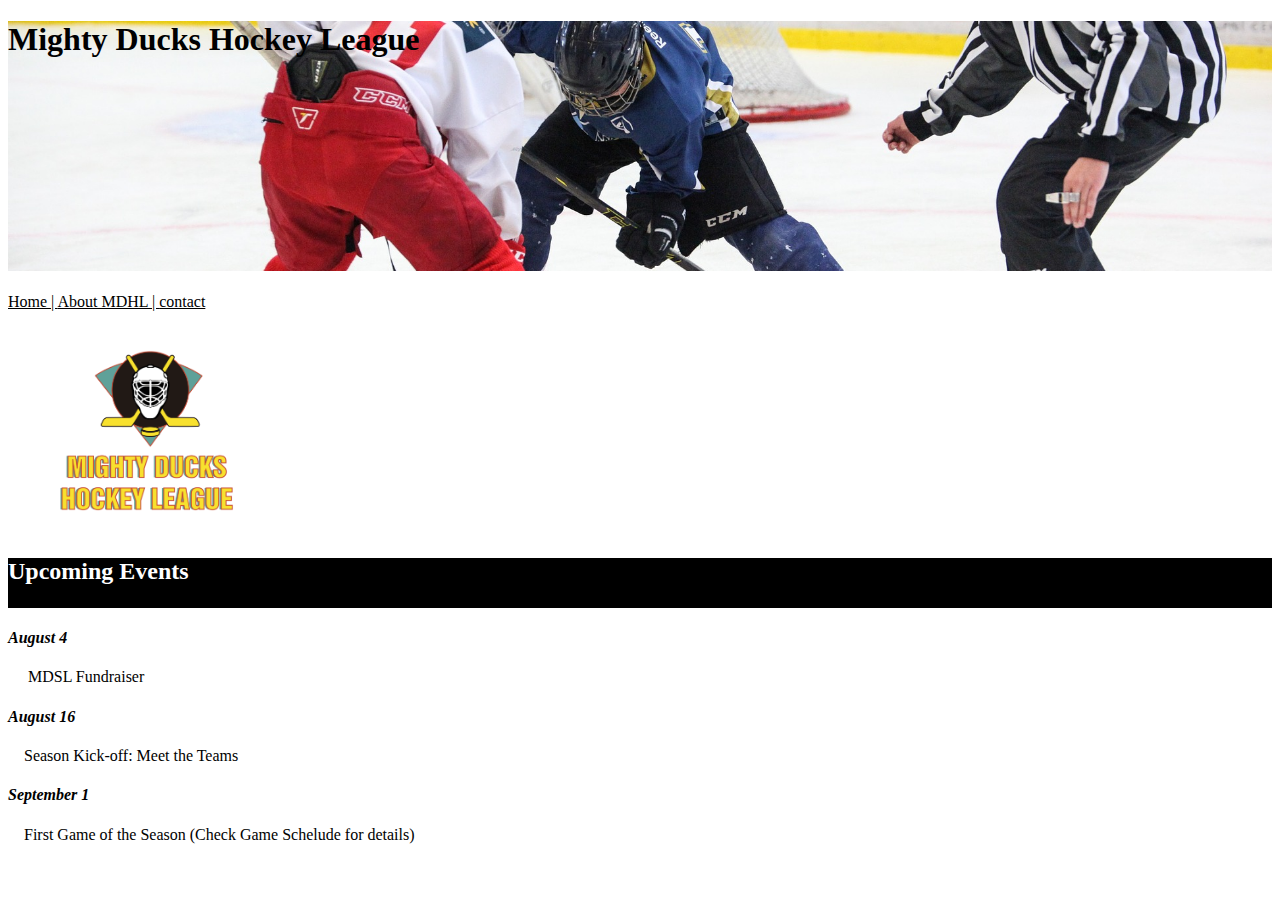
==== index.html @ 5c1b1d96 "adding css" ====
<!DOCTYPE html>
<html lang="en">
<head>
    <meta charset="UTF-8">
    <meta http-equiv="X-UA-Compatible" content="IE=edge">
    <meta name="viewport" content="width=device-width, initial-scale=1.0">
    <title>Mighty Ducks Hockey League</title>
    <link rel="shortcut icon" href="./src/logo.png">
    <link rel="stylesheet" href="./assets/styles/style_1.css"/>
    <!-- <link rel="stylesheet" href="styles/style_2.css"/> -->
    <!-- <link rel="stylesheet" href="styles/style_3.css"/> -->

</head>



<body>
    <header>
        <h1>Mighty Ducks Hockey League</h1>
        <nav><a href="#">Home | </a><a href="./about.html">About MDHL | </a><a href="./contact.html">contact</a></nav>
    </header>
    <main>
        <aside>
            <figure><img src="./assets/src/logo.png" alt="A player celebrating"></figure>
        </aside>
        <section>
            <h2>Upcoming Events </h2>
            <article>
                <h4><i> August 4</i></h4>
                <p>&emsp; MDSL Fundraiser</p >
            </article>
            <article>
                <h4><i>August 16</i> </h4>
                <p>&emsp;Season Kick-off: Meet the Teams</p>
            </article>
            <article>
                <h4><i>September 1</i> </h4>
                <p>&emsp;First Game of the Season (Check Game Schelude for details)</p>
            </article>
        </section>
    </main>
</body>
</html>
---- assets/styles/style_1.css ----
/* selector general*/

* {
    color: rgb(0, 0, 0);
    
}


/* selector por etiqueta*/
h1 {
    height: 250px;
    background-image: url(../src/design1_image1.jpg);
    background-position:center;
    background-size: cover;
}

img{
    width: 200px;
}

main>section>h2{
    color: rgb(255, 255, 255);
    font-style: normal;
    height: 50px;
    background-color:black;
    background-size: cover;
}
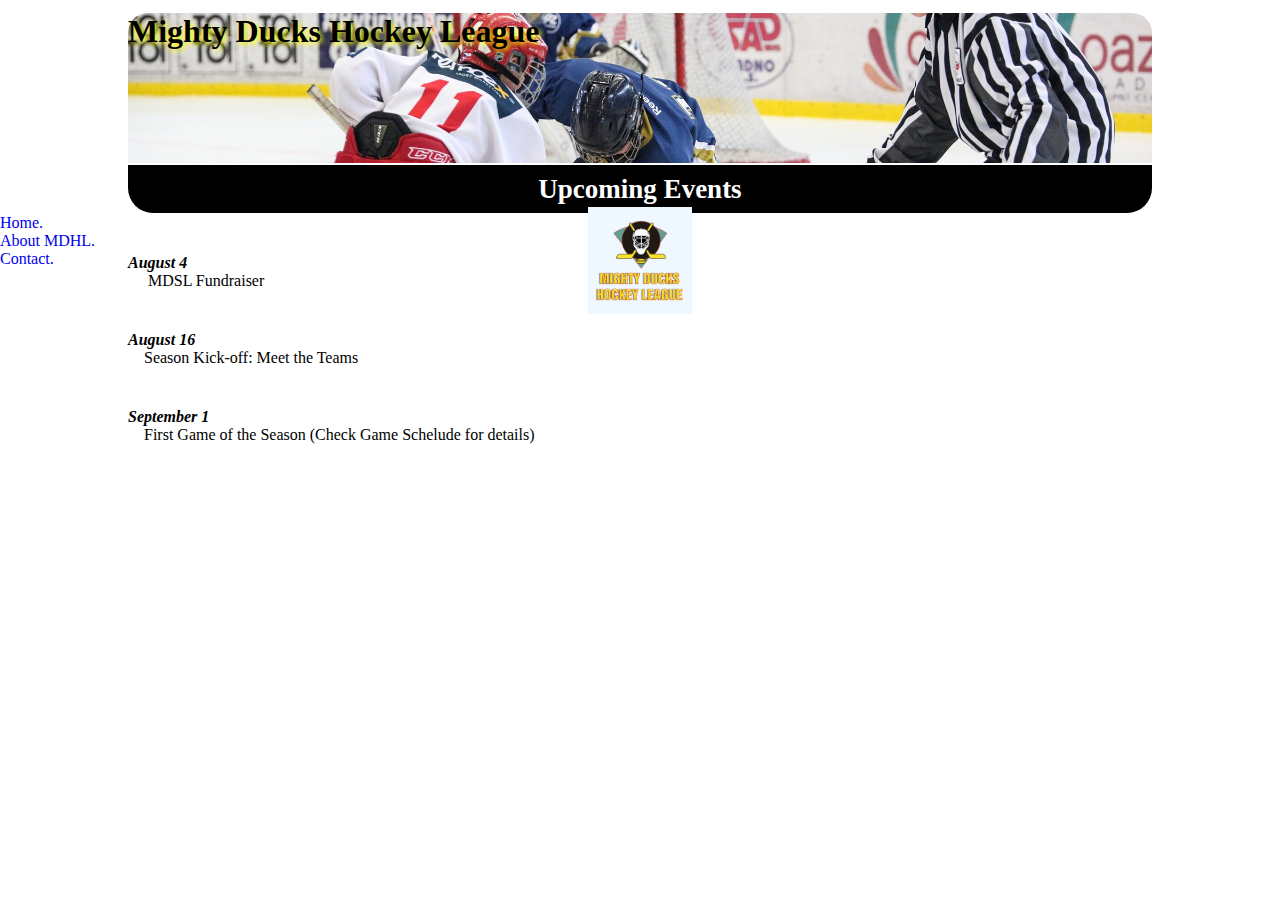
==== commit a782c3ad: "Banner/Header fix" ====
--- a/index.html
+++ b/index.html
@@ -17,14 +17,21 @@
 <body>
     <header>
         <h1>Mighty Ducks Hockey League</h1>
-        <nav><a href="#">Home | </a><a href="./about.html">About MDHL | </a><a href="./contact.html">contact</a></nav>
     </header>
-    <main>
-        <aside>
-            <figure><img src="./assets/src/logo.png" alt="A player celebrating"></figure>
-        </aside>
-        <section>
-            <h2>Upcoming Events </h2>
+    
+        <nav id="lateral">
+            
+                <a href="#" >Home.</a>
+                <a href="./about.html">About MDHL.</a>
+                <a href="./contact.html">Contact.</a>
+            
+    </nav> 
+        <ul id="titulo">
+                <li><h2>Upcoming Events </h2></li>
+                <li><img id="logo" src="./assets/src/logo.png" alt="A player celebrating"></li>
+        </ul>
+
+        <section id="cuerpo">
             <article>
                 <h4><i> August 4</i></h4>
                 <p>&emsp; MDSL Fundraiser</p >
@@ -38,6 +45,5 @@
                 <p>&emsp;First Game of the Season (Check Game Schelude for details)</p>
             </article>
         </section>
-    </main>
 </body>
 </html>--- a/assets/styles/style_1.css
+++ b/assets/styles/style_1.css
@@ -2,28 +2,67 @@
 /* selector general*/
 
 * {
-    color: rgb(0, 0, 0);
+	margin: 0;
+	padding: 0;
+	list-style: none;
+	text-decoration: none;
+	border: none;
+	outline: none;
+    /* color: rgb(0, 0, 0); */
     
 }
-
-
 /* selector por etiqueta*/
-h1 {
-    height: 250px;
+header {
+    margin: 1% 10% 0px 10%;
+    height: 150px;
     background-image: url(../src/design1_image1.jpg);
-    background-position:center;
-    background-size: cover;
+    background-position: 0px 30%; 
+    background-size:cover;
+    border-radius: 20px 20px 0px 0px ;
+    text-shadow:yellow 2px 2px 5px;
 }
 
-img{
-    width: 200px;
+#lateral {
+    margin-top: 4%;
+    background-color: white;
+    float:left;
+    height: 100%;
+}
+nav >a{
+    display: block;
 }
 
-main>section>h2{
-    color: rgb(255, 255, 255);
-    font-style: normal;
-    height: 50px;
-    background-color:black;
-    background-size: cover;
+#titulo{
+    margin: 2px 10% 0px 10%;
+    height: 30px;
+    color: white;
+    background-color: black; 
+    background-size:cover;
+    border-radius: 0px 0px 25px 25px ;
+    border-style: solid; 
+    font-size: large;
+    text-align: center;
+    border:1px dotted #000; padding:8px;
+}
+#logo{
+width: 100px;
+margin: 2px ;
+padding: 2px;
+background-color: aliceblue;
 }
 
+figure{
+
+}
+
+#cuerpo{
+    margin: 0px 10% 0px 10%;
+
+}
+
+article{
+    margin-top: 4%;
+}
+img{
+    max-width: 100%;
+}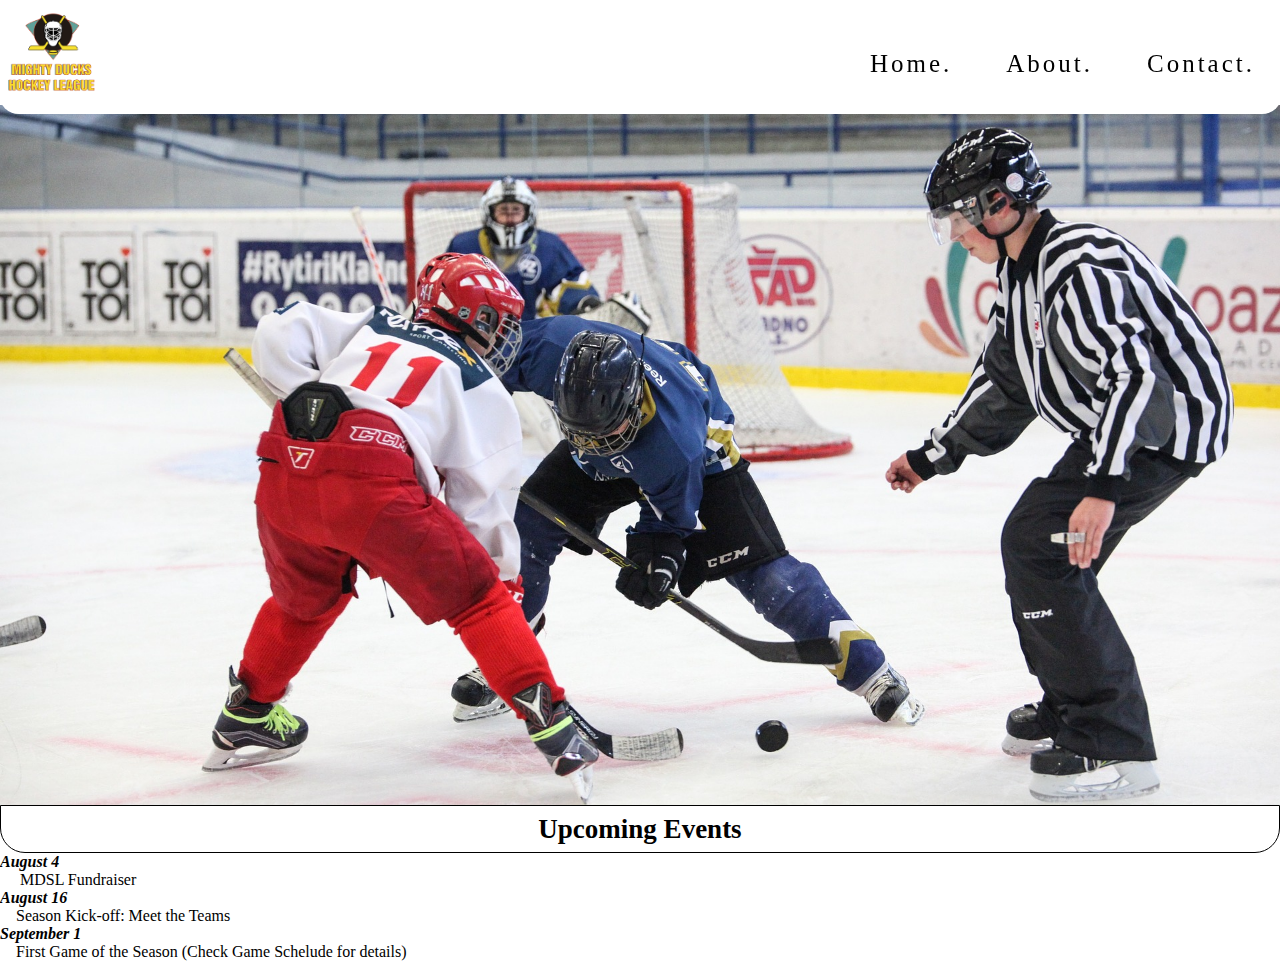
==== commit 2dccbccf: "adding stylesheet3" ====
--- a/index.html
+++ b/index.html
@@ -6,9 +6,9 @@
     <meta name="viewport" content="width=device-width, initial-scale=1.0">
     <title>Mighty Ducks Hockey League</title>
     <link rel="shortcut icon" href="./src/logo.png">
-    <link rel="stylesheet" href="./assets/styles/style_1.css"/>
-    <!-- <link rel="stylesheet" href="styles/style_2.css"/> -->
-    <!-- <link rel="stylesheet" href="styles/style_3.css"/> -->
+    <!-- <link rel="stylesheet" href="./assets/styles/style_1.css"> -->
+    <!--<link rel="stylesheet" href="./assets/styles/style_2.css"> -->
+    <link rel="stylesheet" href="./assets/styles/style_3.css">
 
 </head>
 
@@ -18,32 +18,35 @@
     <header>
         <h1>Mighty Ducks Hockey League</h1>
     </header>
+
+    <div id="banner">
+        <nav id="menu">
+            <a class="pressed" href="#" >Home.</a>
+            <a href="./about.html">About.</a>
+            <a href="./contact.html">Contact.</a>
+            <div id="left"></div>
+            <div id="rigth"></div>
+        </nav> 
+    </div>
     
-        <nav id="lateral">
-            
-                <a href="#" >Home.</a>
-                <a href="./about.html">About MDHL.</a>
-                <a href="./contact.html">Contact.</a>
-            
-    </nav> 
-        <ul id="titulo">
-                <li><h2>Upcoming Events </h2></li>
-                <li><img id="logo" src="./assets/src/logo.png" alt="A player celebrating"></li>
-        </ul>
+    <div id="titulo">
+        <h2>Upcoming Events </h2>
+        <img id="logo" src="./assets/src/logo.png" alt="A player celebrating">
+    </div>
 
-        <section id="cuerpo">
-            <article>
-                <h4><i> August 4</i></h4>
-                <p>&emsp; MDSL Fundraiser</p >
-            </article>
-            <article>
-                <h4><i>August 16</i> </h4>
-                <p>&emsp;Season Kick-off: Meet the Teams</p>
-            </article>
-            <article>
-                <h4><i>September 1</i> </h4>
-                <p>&emsp;First Game of the Season (Check Game Schelude for details)</p>
-            </article>
-        </section>
+    <main id="cuerpo">
+        <article>
+            <h4><i> August 4</i></h4>
+            <p>&emsp; MDSL Fundraiser</p >
+        </article>
+        <article>
+            <h4><i>August 16</i> </h4>
+            <p>&emsp;Season Kick-off: Meet the Teams</p>
+        </article>
+        <article>
+            <h4><i>September 1</i> </h4>
+            <p>&emsp;First Game of the Season (Check Game Schelude for details)</p>
+        </article>
+    </main>
 </body>
 </html>--- a/assets/styles/style_1.css
+++ b/assets/styles/style_1.css
@@ -9,11 +9,10 @@
 	border: none;
 	outline: none;
     /* color: rgb(0, 0, 0); */
-    
 }
 /* selector por etiqueta*/
 header {
-    margin: 1% 10% 0px 10%;
+    margin: 2px 0px 0px 10px;
     height: 150px;
     background-image: url(../src/design1_image1.jpg);
     background-position: 0px 30%; 
@@ -22,18 +21,22 @@
     text-shadow:yellow 2px 2px 5px;
 }
 
-#lateral {
-    margin-top: 4%;
+#menu {
+    margin-top: 50px;
     background-color: white;
-    float:left;
     height: 100%;
+    width: 10%;
+    margin-left: 5%;
+    position:absolute;
+    left:0
 }
-nav >a{
+nav>a{
     display: block;
+    margin-top: 30%;
 }
 
 #titulo{
-    margin: 2px 10% 0px 10%;
+    margin: 2px 0px 0px 10px;
     height: 30px;
     color: white;
     background-color: black; 
@@ -42,22 +45,25 @@
     border-style: solid; 
     font-size: large;
     text-align: center;
-    border:1px dotted #000; padding:8px;
+
+}
+
+#titulo>h2{
+
 }
 #logo{
-width: 100px;
+width: 5%;
 margin: 2px ;
 padding: 2px;
 background-color: aliceblue;
+position: relative;
+right: -40%;
+top: -175%
 }
 
-figure{
-
-}
 
 #cuerpo{
-    margin: 0px 10% 0px 10%;
-
+    margin: 0px 10% 0px 20%;
 }
 
 article{
@@ -65,4 +71,4 @@
 }
 img{
     max-width: 100%;
-}+}
--- a/assets/styles/style_2.css
+++ b/assets/styles/style_2.css
@@ -0,0 +1,76 @@
+/* selector general*/
+
+* {
+	margin: 0;
+	padding: 0;
+	list-style: none;
+	text-decoration: none;
+	border: none;
+	outline: none;
+    /* color: rgb(0, 0, 0); */
+}
+
+header>h1{
+    margin-left: 1%;
+}
+
+#banner {
+    margin: 0.5% 1% 0px 1%;
+    height: 150px;
+    background-image: url(../src/design1_image1.jpg);
+    background-position: 0px 30%; 
+    background-size:cover;
+    border-radius: 20px 20px 0px 0px ;
+    border:1px solid #000; padding:8px;
+}
+#titulo{
+    margin: 0.1% 1% 0px 1%;
+    height: 30px;
+    color: rgb(0, 0, 0);
+    background-color: rgb(255, 255, 255); 
+    background-size:cover;
+    border-radius: 0px 0px 25px 25px ;
+    border-style: solid; 
+    font-size: large;
+    text-align: center;
+    border:1px solid #000; padding:8px;
+}
+#menu {
+    position: absolute;
+    right: 1%;
+    top: 4%;
+}
+nav>a{
+    color: aliceblue;
+    border:1px solid #000; padding:8px;
+    border-radius: 5px 5px 5px 5px ;
+    display: inline;
+    background-color: rgb(68, 114, 196);
+}
+nav>a.pressed{
+    border:1px solid #000; padding:8px;
+    background-color: limegreen;
+}
+nav, #cuerpo{
+    display: inline-block;
+}
+
+#logo{
+    margin: 50px 10% 0px 0px;
+    width: 100px;
+    padding: 2px;
+    background-color: aliceblue;
+    position: absolute;
+    left: 1%;
+    display: inline-block;
+}
+
+#cuerpo{
+    margin: 0px 10% 0px 20%;
+}
+section, article, main>div{
+    margin-top: 4%;
+}
+img{
+    max-width: 100%;
+}--- a/assets/styles/style_3.css
+++ b/assets/styles/style_3.css
@@ -0,0 +1,110 @@
+* {
+	margin: 0;
+	padding: 0;
+	list-style: none;
+	text-decoration: none;
+	border: none;
+	outline: none;
+    /* color: rgb(0, 0, 0); */
+}
+
+#logo{
+    margin: 50px 10% 0px 0px;
+    width: 100px;
+    height: 100px;
+    padding: 2px;
+    background-color: rgb(255, 255, 255);
+    position:fixed;
+    top: -50px;
+    left: -0px;
+    border-radius: 20px 20px 20px 20px ;
+}
+
+header{
+    height: 100px;
+    width: 99%;
+    color: rgb(0, 0, 0);
+    background-color: rgb(255, 255, 255); 
+    background-size:cover;
+    text-align: center;
+    position: fixed;
+    right: -10px;
+    top: -10px;
+    padding: 8px;
+    margin: 8px;
+    border-radius: 20px 20px 20px 20px ;
+}
+h1{
+    padding-top: 50px;
+    visibility:hidden;
+}
+img{
+    max-width: 100%;
+    border-radius: 0px 0px 25px 25px ;
+}
+#banner {
+    height: 700px;
+    background-image: url(../src/design1_image1.jpg);
+    background-position: 0px 30%; 
+    background-size:cover;
+    margin-top: 105px;
+
+    animation: banner 10s infinite;
+}
+
+div#banner>nav#menu{
+    position: fixed;
+    right: 25px;
+    top: 50px;
+    justify-content: space-evenly;
+}
+
+a{
+    color: black;
+    display: flex;
+    font-size: 25px;
+    margin-left: 50px;
+    letter-spacing: 3px;
+    justify-content: space-evenly;
+    display:inline;
+}
+a:after{
+    content: "";
+    position: absolute;
+    top: 25px;
+    height: 2px;
+    width: 6%;
+    background: rgb(145, 9, 9);
+    transform-origin: 35px;
+    transform:scalex(0);
+    transition: transform 0.2s ease-in-out;
+}
+a:hover:after{
+    
+    transform-origin: 35px;
+    transform:scalex(4);
+}
+
+div#banner>nav#menu>div#left{
+
+
+}
+div#banner>nav#menu>div#rigth{
+
+
+}
+
+
+#titulo{
+
+    height: 30px;
+    color: rgb(0, 0, 0);
+    background-color: rgb(255, 255, 255); 
+    background-size:cover;
+    border-radius: 0px 0px 25px 25px ;
+    border-style: solid; 
+    font-size: large;
+    text-align: center;
+    border:1px solid #000; padding:8px;
+}
+
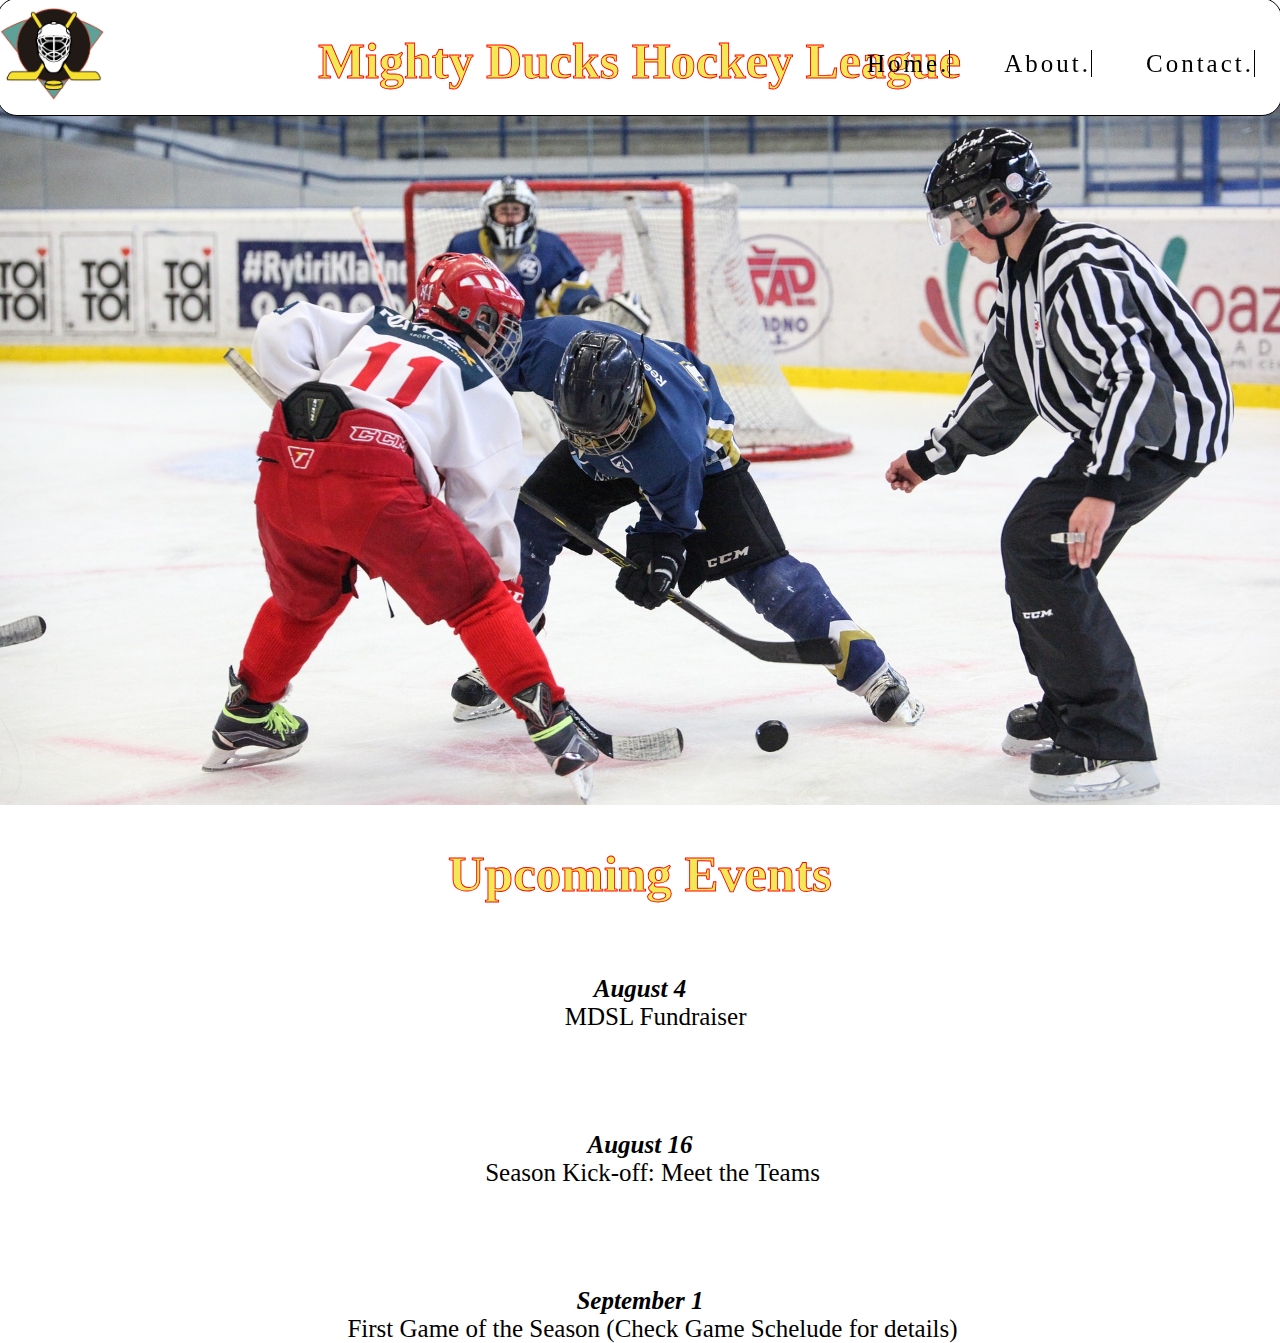
==== commit 833668cc: "fixing ss1, ss2 and adding dinamic logo" ====
--- a/index.html
+++ b/index.html
@@ -7,12 +7,10 @@
     <title>Mighty Ducks Hockey League</title>
     <link rel="shortcut icon" href="./src/logo.png">
     <!-- <link rel="stylesheet" href="./assets/styles/style_1.css"> -->
-    <!--<link rel="stylesheet" href="./assets/styles/style_2.css"> -->
+    <!-- <link rel="stylesheet" href="./assets/styles/style_2.css"> -->
     <link rel="stylesheet" href="./assets/styles/style_3.css">
 
 </head>
-
-
 
 <body>
     <header>
@@ -24,14 +22,12 @@
             <a class="pressed" href="#" >Home.</a>
             <a href="./about.html">About.</a>
             <a href="./contact.html">Contact.</a>
-            <div id="left"></div>
-            <div id="rigth"></div>
         </nav> 
     </div>
     
     <div id="titulo">
         <h2>Upcoming Events </h2>
-        <img id="logo" src="./assets/src/logo.png" alt="A player celebrating">
+        <div id="logo" ></div>
     </div>
 
     <main id="cuerpo">
--- a/assets/styles/style_1.css
+++ b/assets/styles/style_1.css
@@ -29,6 +29,7 @@
     margin-left: 5%;
     position:absolute;
     left:0
+    
 }
 nav>a{
     display: block;
@@ -48,22 +49,23 @@
 
 }
 
-#titulo>h2{
-
-}
 #logo{
-width: 5%;
+    background-image: url(../src/logo.png);
+    height: 75px;
+    background-size: cover;
+    width: 75px;
 margin: 2px ;
 padding: 2px;
 background-color: aliceblue;
 position: relative;
-right: -40%;
-top: -175%
+right: -80%;
+top: -200%
 }
 
 
 #cuerpo{
     margin: 0px 10% 0px 20%;
+    margin-top: 40px;
 }
 
 article{
--- a/assets/styles/style_2.css
+++ b/assets/styles/style_2.css
@@ -56,8 +56,11 @@
 }
 
 #logo{
+    background-image: url(../src/logo.png);
+    height: 75px;
+    background-size: cover;
+    width: 75px;
     margin: 50px 10% 0px 0px;
-    width: 100px;
     padding: 2px;
     background-color: aliceblue;
     position: absolute;
--- a/assets/styles/style_3.css
+++ b/assets/styles/style_3.css
@@ -9,6 +9,8 @@
 }
 
 #logo{
+    background-image: url(../src/logo_blank.png);
+    background-size: cover;
     margin: 50px 10% 0px 0px;
     width: 100px;
     height: 100px;
@@ -33,10 +35,13 @@
     padding: 8px;
     margin: 8px;
     border-radius: 20px 20px 20px 20px ;
+    border:1px solid black;
 }
 h1{
-    padding-top: 50px;
-    visibility:hidden;
+    padding-top: 25px;
+    font-size: 50px;
+    color: rgb(243, 233, 86);
+    -webkit-text-stroke: red .9px;
 }
 img{
     max-width: 100%;
@@ -67,6 +72,8 @@
     letter-spacing: 3px;
     justify-content: space-evenly;
     display:inline;
+    border-right: 1px solid black;
+
 }
 a:after{
     content: "";
@@ -85,26 +92,22 @@
     transform:scalex(4);
 }
 
-div#banner>nav#menu>div#left{
 
 
-}
-div#banner>nav#menu>div#rigth{
-
+#titulo{
+    margin-top: 40px;
+    height: 30px;
+    font-size: 34px;
+    color: rgb(243, 233, 86);
+    -webkit-text-stroke: red .9px;
+    background-color: rgb(255, 255, 255); 
+    background-size:cover;
+    text-align: center;
 
 }
 
-
-#titulo{
-
-    height: 30px;
-    color: rgb(0, 0, 0);
-    background-color: rgb(255, 255, 255); 
-    background-size:cover;
-    border-radius: 0px 0px 25px 25px ;
-    border-style: solid; 
-    font-size: large;
+#cuerpo>article{
+    font-size: 25px;
+    margin-top: 100px;
     text-align: center;
-    border:1px solid #000; padding:8px;
 }
-
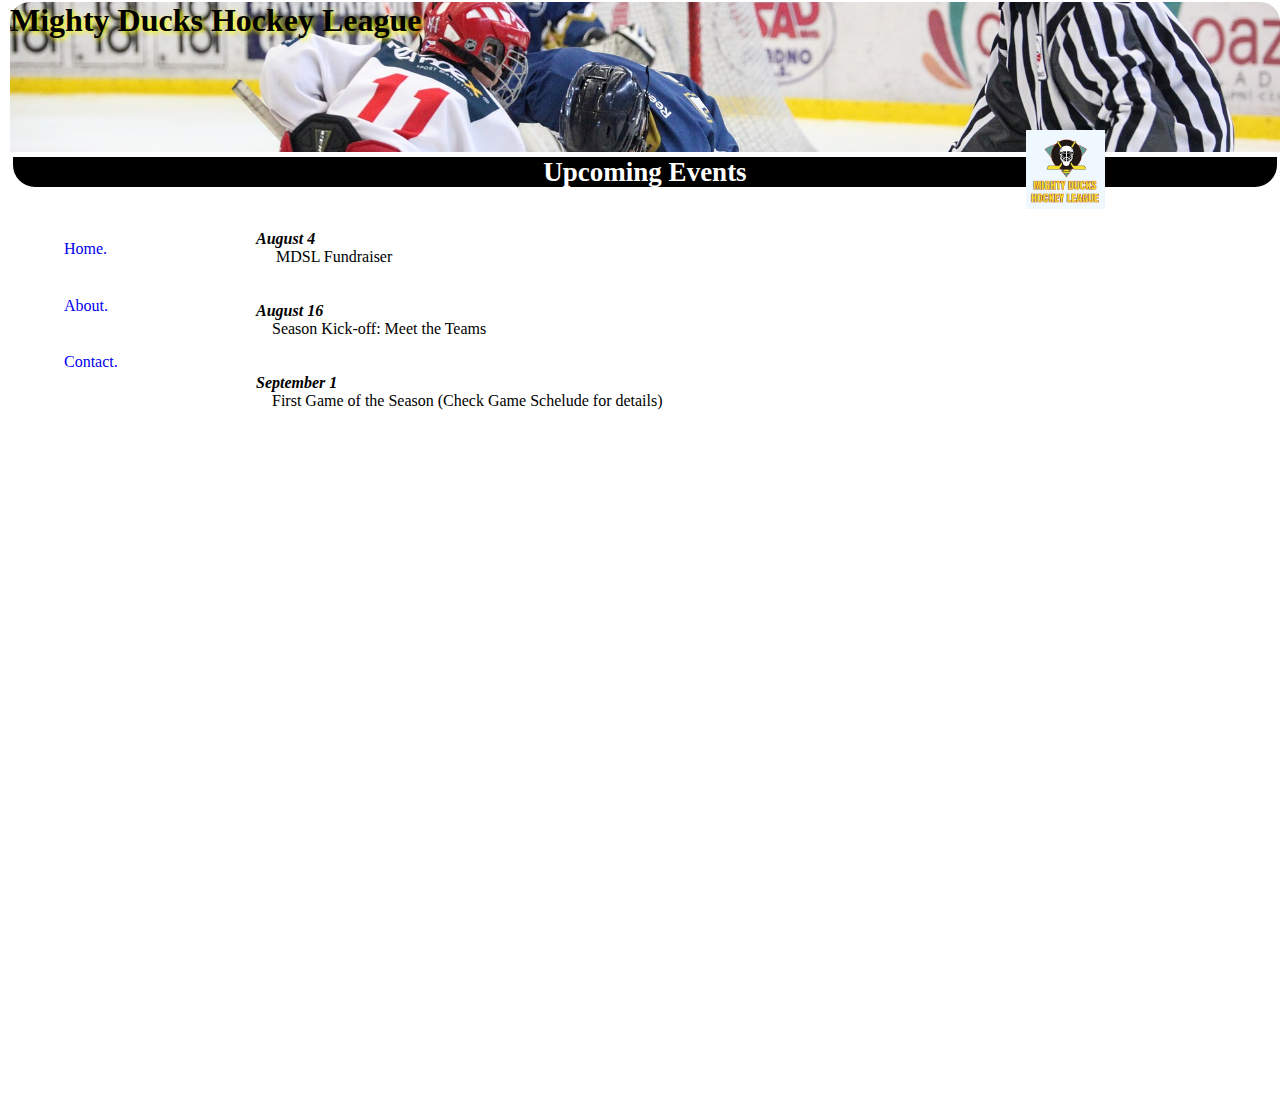
==== commit c12c0e28: "v1.0" ====
--- a/index.html
+++ b/index.html
@@ -6,9 +6,9 @@
     <meta name="viewport" content="width=device-width, initial-scale=1.0">
     <title>Mighty Ducks Hockey League</title>
     <link rel="shortcut icon" href="./src/logo.png">
-    <!-- <link rel="stylesheet" href="./assets/styles/style_1.css"> -->
+    <link rel="stylesheet" href="./assets/styles/style_1.css">
     <!-- <link rel="stylesheet" href="./assets/styles/style_2.css"> -->
-    <link rel="stylesheet" href="./assets/styles/style_3.css">
+    <!-- <link rel="stylesheet" href="./assets/styles/style_3.css"> -->
 
 </head>
 
@@ -31,18 +31,37 @@
     </div>
 
     <main id="cuerpo">
+        <div id="lineaVertical"></div><!--solamente utilizador en style3-->
         <article>
+            <div class="contenido">
             <h4><i> August 4</i></h4>
             <p>&emsp; MDSL Fundraiser</p >
+            </div>
         </article>
         <article>
+            <div class="contenido">
             <h4><i>August 16</i> </h4>
             <p>&emsp;Season Kick-off: Meet the Teams</p>
+            </div>
         </article>
         <article>
+            <div class="contenido">
             <h4><i>September 1</i> </h4>
             <p>&emsp;First Game of the Season (Check Game Schelude for details)</p>
+            </div>
         </article>
     </main>
+
+    <footer><!--solamente utilizador en style3-->
+        <div id="divfooter"></div>
+        <ul>
+            <li><img src="./assets/icons/facebook.png" alt="facebook"></li>
+            <li><img src="./assets/icons/whatsapp.png" alt="whatsapp"></li>
+            <li><img src="./assets/icons/instagram.png" alt="instagram"></li>
+            <li><img src="./assets/icons/twitter.png" alt="twitter"></li>
+            <li><img src="./assets/icons/tiktok.png" alt="tiktok"></li>
+        </ul>
+        <p>CopyRight © 2023 - Mighty Ducks Hockey League</p>
+    </footer>
 </body>
 </html>--- a/assets/styles/style_1.css
+++ b/assets/styles/style_1.css
@@ -63,7 +63,7 @@
 }
 
 
-#cuerpo{
+#cuerpo, #about{
     margin: 0px 10% 0px 20%;
     margin-top: 40px;
 }
@@ -74,3 +74,8 @@
 img{
     max-width: 100%;
 }
+
+footer{
+    visibility: hidden;
+    display: none;
+}--- a/assets/styles/style_2.css
+++ b/assets/styles/style_2.css
@@ -68,7 +68,7 @@
     display: inline-block;
 }
 
-#cuerpo{
+#cuerpo, #about{
     margin: 0px 10% 0px 20%;
 }
 section, article, main>div{
@@ -76,4 +76,8 @@
 }
 img{
     max-width: 100%;
+}
+footer{
+    visibility: hidden;
+    display: none;
 }--- a/assets/styles/style_3.css
+++ b/assets/styles/style_3.css
@@ -5,13 +5,13 @@
 	text-decoration: none;
 	border: none;
 	outline: none;
-    /* color: rgb(0, 0, 0); */
+    
 }
 
 #logo{
     background-image: url(../src/logo_blank.png);
     background-size: cover;
-    margin: 50px 10% 0px 0px;
+    margin: 50px 10% 0px 10px;
     width: 100px;
     height: 100px;
     padding: 2px;
@@ -36,12 +36,14 @@
     margin: 8px;
     border-radius: 20px 20px 20px 20px ;
     border:1px solid black;
+    -webkit-box-shadow: 5px 5px 15px 5px rgba(0,0,0,0.12); 
+box-shadow: 5px 5px 15px 5px rgba(0,0,0,0.12);
 }
 h1{
     padding-top: 25px;
     font-size: 50px;
     color: rgb(243, 233, 86);
-    -webkit-text-stroke: red .9px;
+    -webkit-text-stroke: rgb(95, 164, 153) .9px;
 }
 img{
     max-width: 100%;
@@ -53,8 +55,9 @@
     background-position: 0px 30%; 
     background-size:cover;
     margin-top: 105px;
-
-    animation: banner 10s infinite;
+    -webkit-box-shadow: 5px 5px 15px 5px rgba(0,0,0,0.12); 
+box-shadow: 5px 5px 15px 5px rgba(0,0,0,0.12);
+
 }
 
 div#banner>nav#menu{
@@ -66,13 +69,12 @@
 
 a{
     color: black;
-    display: flex;
+    display: absolute;
     font-size: 25px;
     margin-left: 50px;
     letter-spacing: 3px;
     justify-content: space-evenly;
     display:inline;
-    border-right: 1px solid black;
 
 }
 a:after{
@@ -81,7 +83,7 @@
     top: 25px;
     height: 2px;
     width: 6%;
-    background: rgb(145, 9, 9);
+    background: rgb(95, 164, 153);
     transform-origin: 35px;
     transform:scalex(0);
     transition: transform 0.2s ease-in-out;
@@ -91,7 +93,6 @@
     transform-origin: 35px;
     transform:scalex(4);
 }
-
 
 
 #titulo{
@@ -99,15 +100,140 @@
     height: 30px;
     font-size: 34px;
     color: rgb(243, 233, 86);
-    -webkit-text-stroke: red .9px;
+    -webkit-text-stroke: rgb(95, 164, 153) .9px;
     background-color: rgb(255, 255, 255); 
     background-size:cover;
     text-align: center;
-
-}
-
-#cuerpo>article{
+    
+
+}
+/*css usado en index*/
+.contenido{
     font-size: 25px;
     margin-top: 100px;
+    border-radius: 20px 20px 20px 20px ;
+    border:1px solid black;
+    margin: 100px 40% 100px 40%;
+    padding: 30px 30px 30px 30px;
+    background-color: rgb(255, 255, 255); 
+    -webkit-box-shadow: 5px 5px 15px 5px rgba(0,0,0,0.34); 
+    box-shadow: 5px 5px 15px 5px rgba(0,0,0,0.34);
+}
+.contenido:hover{
+    transform: scale(1.2);
+    transition: transform 0.2s ease-in-out;
+    background-color: rgb(255, 255, 255); 
+}
+
+
+body{
+    margin: 2px 2px 10% 2px;
+}   
+
+main>#lineaVertical{
+    
+    float:right;
+    position: absolute;   
+    right:50%;
+    top: 110%;
+    background-color: rgb(95, 164, 153);
+    height: 700px;
+    width: 1px;
+    z-index: -1;
+}
+
+
+
+/*css para about*/
+#about{
+    margin-top: 60px;
+}
+#about>article{
+    /* overflow: hidden; */
+    font-size: 25px;
+    width: 100%;
+    margin-left: 20%;
+    margin-top: 50px;
+    width:60% ;
+    justify-content: center;
+    border-radius: 20px 20px 20px 20px ;
+}
+#about>article>h4{
+    position:relative;
+    right: -350px;
+    width:200px;
     text-align: center;
-}
+    background-color: rgb(255, 255, 255); 
+    -webkit-box-shadow: 5px 5px 15px 5px rgba(0,0,0,0.34); 
+    box-shadow: 5px 5px 15px 5px rgba(0,0,0,0.34);
+    border-radius: 20px 20px 20px 20px ;
+    border:1px solid black;
+    padding: 1%;
+}
+#about>article>p{
+    display: none;
+}
+#about>article>h4:hover + p{
+    display: block;
+    margin-top: 20px;
+    -webkit-box-shadow: 5px 5px 15px 5px rgba(0,0,0,0.34); 
+    box-shadow: 5px 5px 15px 5px rgba(0,0,0,0.34);
+    border-radius: 20px 20px 20px 20px ;
+    border:1px solid black;
+    padding: 1%;
+}
+
+
+
+
+
+
+/*css para contact*/
+#contact>p{
+    font-size: medium;
+}
+
+#letter{
+    background-image: url(../icons/letter.png);
+    background-size:cover;
+    width: 40px;
+    height: 40px;
+    position: relative;
+    top: -55px;
+    right: -120px;
+}
+
+#contact:hover #letter{
+    background-image: url(../icons/letter2.png);
+    top: -65px;
+    right: -120px;
+}
+
+footer, #contact{
+    height: 10%;
+    width: 100%;
+    margin-left: 40%;
+    margin-top: 10%;
+    justify-content: center;
+}
+footer>ul>li>img{
+    width: 60px;
+    margin: 0 1px 0 1px;
+}
+footer>ul>li>img:hover{
+    transform: scale(1.2);
+    transition: transform 0.2s ease-in-out;
+}
+footer>ul>li{
+    display: inline;
+    
+}
+#divfooter{
+    content: "";
+    margin-bottom: 20px;
+    width: 320px;
+    height: 1px;
+    background: rgb(95, 164, 153);
+    -webkit-box-shadow: 5px 5px 15px 5px rgba(0,0,0,0.12); 
+    box-shadow: 5px 5px 15px 5px rgba(0,0,0,0.12);
+}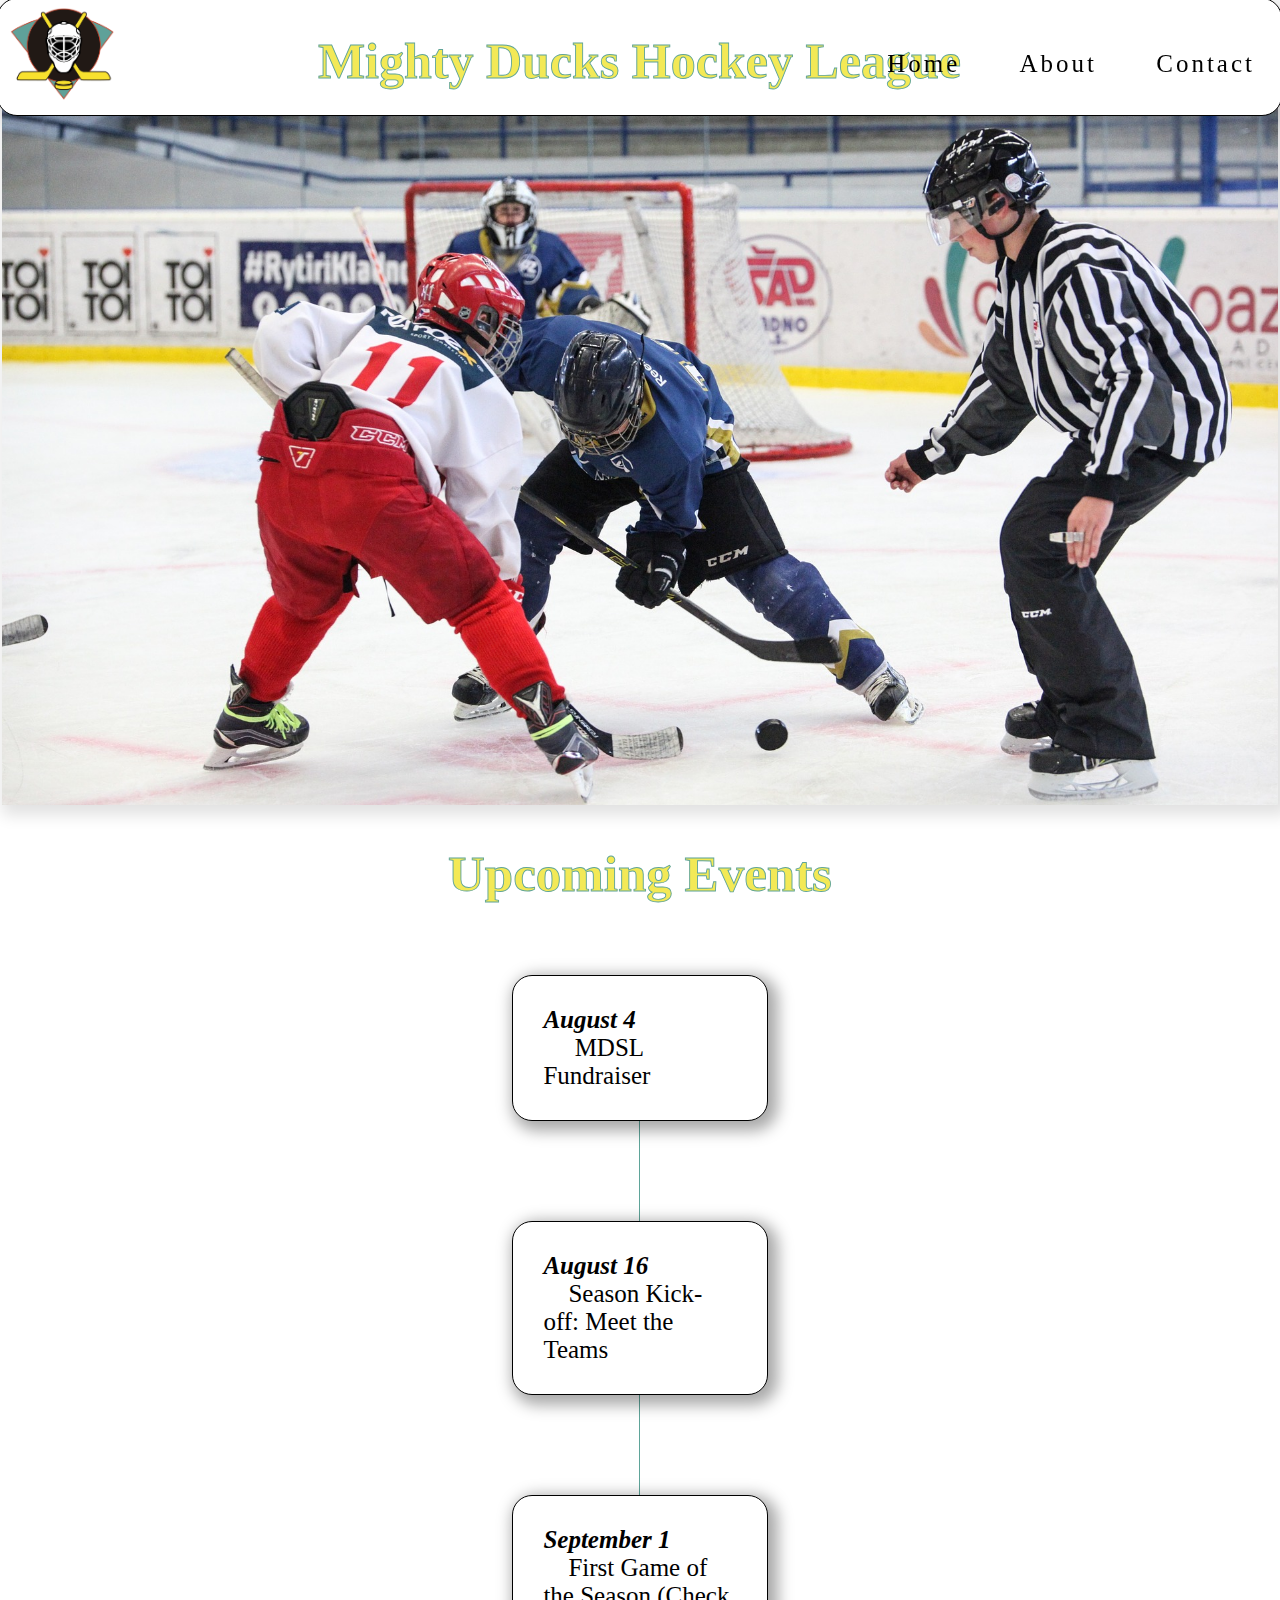
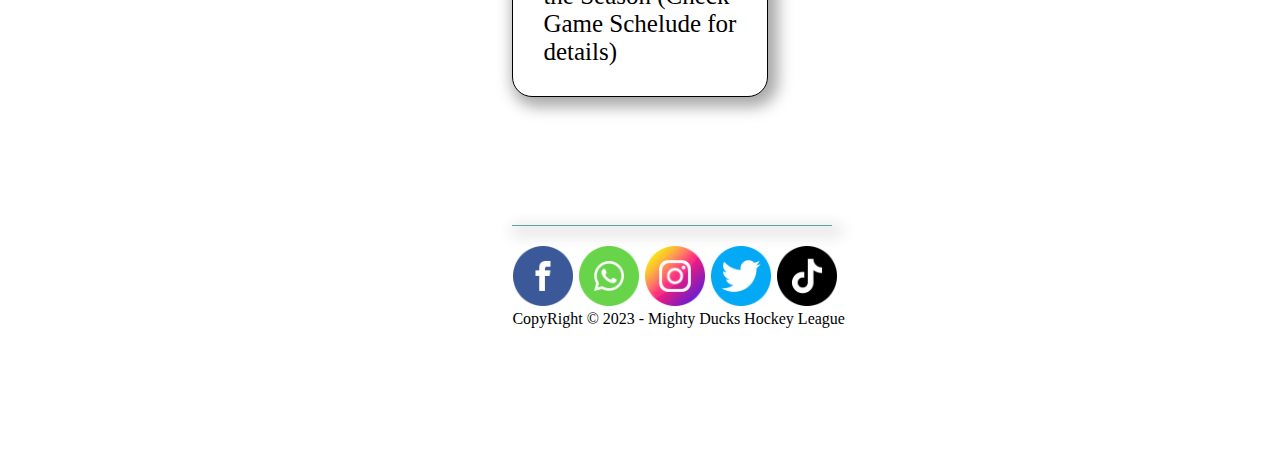
==== commit a3190bfe: "v1.01" ====
--- a/index.html
+++ b/index.html
@@ -6,9 +6,9 @@
     <meta name="viewport" content="width=device-width, initial-scale=1.0">
     <title>Mighty Ducks Hockey League</title>
     <link rel="shortcut icon" href="./src/logo.png">
-    <link rel="stylesheet" href="./assets/styles/style_1.css">
+    <!-- <link rel="stylesheet" href="./assets/styles/style_1.css"> -->
     <!-- <link rel="stylesheet" href="./assets/styles/style_2.css"> -->
-    <!-- <link rel="stylesheet" href="./assets/styles/style_3.css"> -->
+    <link rel="stylesheet" href="./assets/styles/style_3.css">
 
 </head>
 
@@ -19,9 +19,9 @@
 
     <div id="banner">
         <nav id="menu">
-            <a class="pressed" href="#" >Home.</a>
-            <a href="./about.html">About.</a>
-            <a href="./contact.html">Contact.</a>
+            <a class="pressed" href="#" >Home </a>
+            <a href="./about.html">About </a>
+            <a href="./contact.html">Contact </a>
         </nav> 
     </div>
     
--- a/assets/styles/style_3.css
+++ b/assets/styles/style_3.css
@@ -22,6 +22,8 @@
     border-radius: 20px 20px 20px 20px ;
 }
 
+
+
 header{
     height: 100px;
     width: 99%;
@@ -49,18 +51,25 @@
     max-width: 100%;
     border-radius: 0px 0px 25px 25px ;
 }
-#banner {
+#banner,#banner2, #banner3 {
+    max-width: 100%;
     height: 700px;
-    background-image: url(../src/design1_image1.jpg);
     background-position: 0px 30%; 
     background-size:cover;
     margin-top: 105px;
     -webkit-box-shadow: 5px 5px 15px 5px rgba(0,0,0,0.12); 
 box-shadow: 5px 5px 15px 5px rgba(0,0,0,0.12);
-
-}
-
-div#banner>nav#menu{
+}
+#banner{
+    background-image: url(../src/design1_image1.jpg);
+}
+#banner2{
+    background-image: url(../src/design1_image2.jpg);
+}
+#banner3{
+    background-image: url(../src/img3.jpg);
+}
+div>nav#menu{
     position: fixed;
     right: 25px;
     top: 50px;
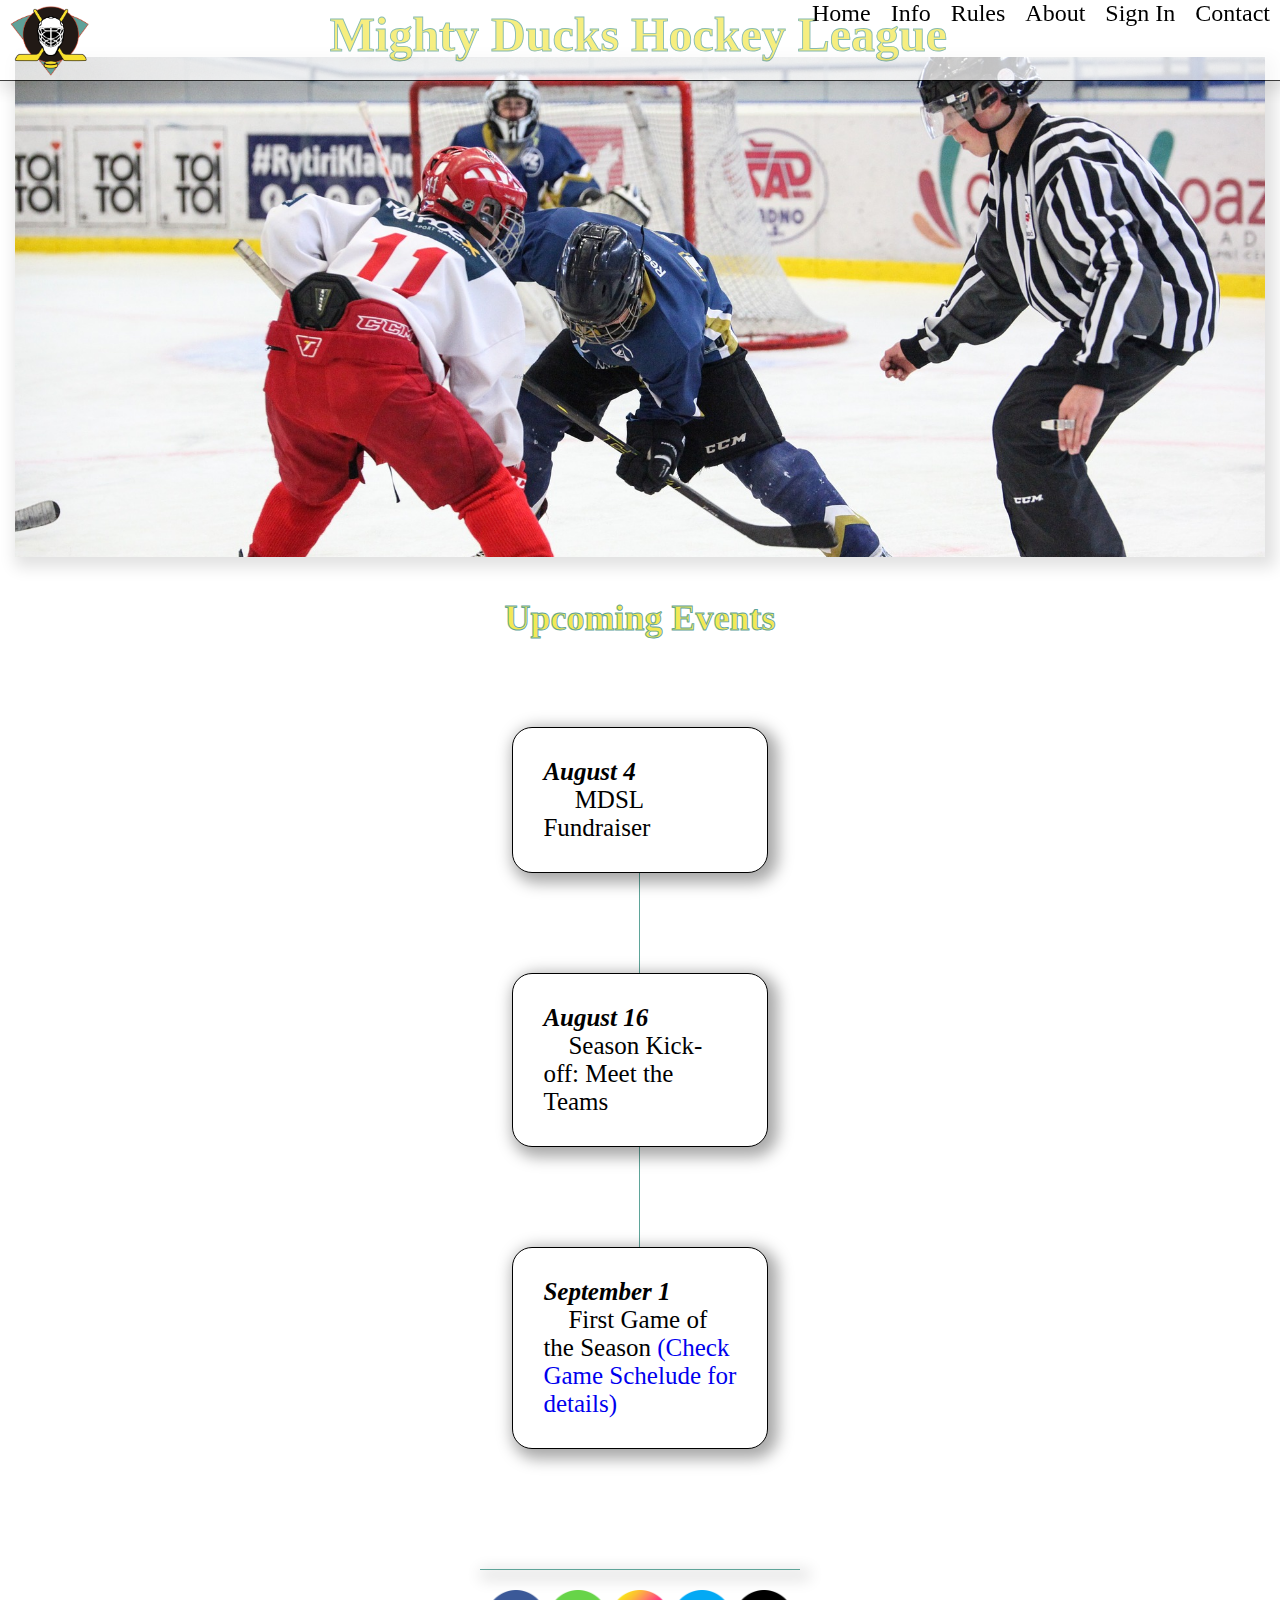
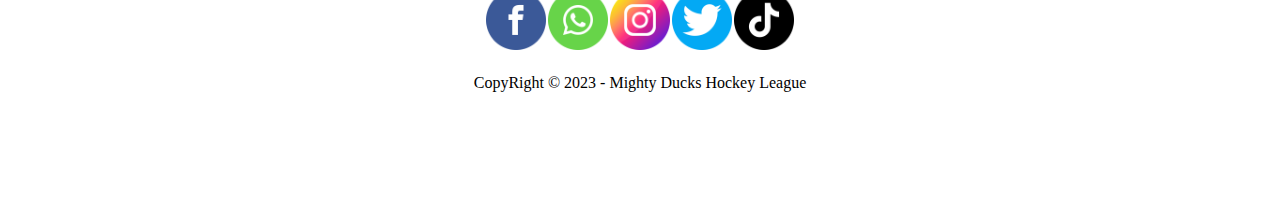
==== commit fbbf10ab: "v1.3" ====
--- a/index.html
+++ b/index.html
@@ -5,7 +5,7 @@
     <meta http-equiv="X-UA-Compatible" content="IE=edge">
     <meta name="viewport" content="width=device-width, initial-scale=1.0">
     <title>Mighty Ducks Hockey League</title>
-    <link rel="shortcut icon" href="./src/logo.png">
+    <link rel="shortcut icon" href="./assets/src/logo.png">
     <!-- <link rel="stylesheet" href="./assets/styles/style_1.css"> -->
     <!-- <link rel="stylesheet" href="./assets/styles/style_2.css"> -->
     <link rel="stylesheet" href="./assets/styles/style_3.css">
@@ -20,7 +20,10 @@
     <div id="banner">
         <nav id="menu">
             <a class="pressed" href="#" >Home </a>
+            <a href="./game_info.html">Info </a>
+            <a href="./rules.html">Rules </a>
             <a href="./about.html">About </a>
+            <a href="./form.html">Sign In </a>
             <a href="./contact.html">Contact </a>
         </nav> 
     </div>
@@ -47,7 +50,7 @@
         <article>
             <div class="contenido">
             <h4><i>September 1</i> </h4>
-            <p>&emsp;First Game of the Season (Check Game Schelude for details)</p>
+            <p>&emsp;First Game of the Season <a href="./game_info.html">(Check Game Schelude for details)</a></p>
             </div>
         </article>
     </main>
--- a/assets/styles/style_3.css
+++ b/assets/styles/style_3.css
@@ -1,64 +1,67 @@
+:root{
+    --white: #ffffff;
+    --yellow: #f3e956;
+    --green: #5fa499;
+    --salmon: #c45642;
+}
+
 * {
+    border: none;
 	margin: 0;
-	padding: 0;
-	list-style: none;
+	/* padding: 0; */
+	/* list-style: none; */
 	text-decoration: none;
-	border: none;
 	outline: none;
     
 }
 
 #logo{
-    background-image: url(../src/logo_blank.png);
-    background-size: cover;
-    margin: 50px 10% 0px 10px;
-    width: 100px;
-    height: 100px;
-    padding: 2px;
-    background-color: rgb(255, 255, 255);
     position:fixed;
     top: -50px;
     left: -0px;
-    border-radius: 20px 20px 20px 20px ;
-}
-
-
-
+    margin: 50px 10% 0px 10px;
+    width: 75px;
+    height: 75px;
+    padding: 2px;
+    border-radius: 20px 20px 20px 20px ;
+    background-image: url(../src/logo_blank.png);
+    background-size: cover;
+}
 header{
-    height: 100px;
+    position: fixed;
+    right:-9px;
+    top: -10px;
+    height: 65px;
     width: 99%;
+    padding: 8px;
+    margin: 8px;
+    border:1px solid black;
+    opacity: 0.75;
     color: rgb(0, 0, 0);
-    background-color: rgb(255, 255, 255); 
+    background-color: var(--white); 
     background-size:cover;
     text-align: center;
-    position: fixed;
-    right: -10px;
-    top: -10px;
-    padding: 8px;
-    margin: 8px;
-    border-radius: 20px 20px 20px 20px ;
-    border:1px solid black;
-    -webkit-box-shadow: 5px 5px 15px 5px rgba(0,0,0,0.12); 
-box-shadow: 5px 5px 15px 5px rgba(0,0,0,0.12);
+    box-shadow: 5px 5px 15px 5px rgba(0,0,0,0.12);
 }
 h1{
-    padding-top: 25px;
-    font-size: 50px;
-    color: rgb(243, 233, 86);
-    -webkit-text-stroke: rgb(95, 164, 153) .9px;
+    font-size: 3rem;
+    color: var(--yellow);
+    -webkit-text-stroke: var(--green) .9px;
 }
 img{
     max-width: 100%;
     border-radius: 0px 0px 25px 25px ;
 }
-#banner,#banner2, #banner3 {
+/*//////////////////BANNERS////////////////////*/
+#banner,#banner2, #banner3,#banner4,#banner5 {
+    margin-left: 1%;
+    margin-right: 1%;
+    margin-top: 4.5%;
     max-width: 100%;
-    height: 700px;
+    height: 500px;
     background-position: 0px 30%; 
     background-size:cover;
-    margin-top: 105px;
-    -webkit-box-shadow: 5px 5px 15px 5px rgba(0,0,0,0.12); 
-box-shadow: 5px 5px 15px 5px rgba(0,0,0,0.12);
+    box-shadow: 5px 5px 15px 5px rgba(0,0,0,0.12);
 }
 #banner{
     background-image: url(../src/design1_image1.jpg);
@@ -69,61 +72,62 @@
 #banner3{
     background-image: url(../src/img3.jpg);
 }
+#banner4{
+    background-image: url(../src/img1.jpg);
+}
+#banner5{
+    background-image: url(../src/img2.jpg);
+}
 div>nav#menu{
     position: fixed;
-    right: 25px;
-    top: 50px;
-    justify-content: space-evenly;
-}
-
-a{
+    display: flex;
+    right: 0px;
+    top: 0px;
+}
+/*////////////////MENU SUPERIOR//////////////////////*/
+#menu>a{
     color: black;
-    display: absolute;
-    font-size: 25px;
-    margin-left: 50px;
-    letter-spacing: 3px;
-    justify-content: space-evenly;
-    display:inline;
-
-}
-a:after{
+    font-size: 1.5rem;
+    padding: 0px 10px;
+    display: inline-block;
+    position:relative;
+    
+}
+#menu>a:after{
     content: "";
     position: absolute;
     top: 25px;
+    left:0;
     height: 2px;
-    width: 6%;
-    background: rgb(95, 164, 153);
-    transform-origin: 35px;
+    width: 100%;
+    background: var(--green);
+    transform-origin: bottom right;
     transform:scalex(0);
     transition: transform 0.2s ease-in-out;
 }
-a:hover:after{
-    
-    transform-origin: 35px;
-    transform:scalex(4);
-}
-
-
+#menu>a:hover:after{
+    transform-origin: bottom left;
+    transform:scalex(1);
+}
+
+/*/////////////////TITLE/////////////////////*/
 #titulo{
     margin-top: 40px;
     height: 30px;
-    font-size: 34px;
+    text-align: center;
+    font-size: 1.5rem;
     color: rgb(243, 233, 86);
-    -webkit-text-stroke: rgb(95, 164, 153) .9px;
+    -webkit-text-stroke: var(--green) .9px;
     background-color: rgb(255, 255, 255); 
     background-size:cover;
-    text-align: center;
-    
-
-}
-/*css usado en index*/
+}
+/*/////////////////HOME/////////////////////*/
 .contenido{
-    font-size: 25px;
-    margin-top: 100px;
-    border-radius: 20px 20px 20px 20px ;
-    border:1px solid black;
     margin: 100px 40% 100px 40%;
     padding: 30px 30px 30px 30px;
+    font-size: 25px;
+    border-radius: 20px 20px 20px 20px ;
+    border:1px solid black;
     background-color: rgb(255, 255, 255); 
     -webkit-box-shadow: 5px 5px 15px 5px rgba(0,0,0,0.34); 
     box-shadow: 5px 5px 15px 5px rgba(0,0,0,0.34);
@@ -134,96 +138,205 @@
     background-color: rgb(255, 255, 255); 
 }
 
-
+/*//////////////GAME INFORMATION////////////////////////*/
+table.game__table {
+    border: 1px solid #F3E956;
+    background-color: #EEEEEE;
+    text-align: left;
+    border-collapse: collapse;
+    
+}
+table.game__table td, table.game__table th {
+    border: 1px solid #AAAAAA;
+    padding: 3px 2px;
+}
+iframe{
+    display: none;
+}
+.Location{
+    color: blue;
+}
+.Location:hover>iframe{
+    display: block;
+    position: absolute;
+    right: 12.65%;
+    bottom:-12%;
+    height: 29%;
+    outline: 1px solid black;
+
+}
+table.game__table thead {
+    background: #5FA499;
+    background: linear-gradient(to top, #87bbb2 0%, #6fada3 66%, #5FA499 100%);
+    border-bottom: 2px solid #444444;
+}
+#cuerpo_info{
+    display: flex;
+    flex-direction: column;
+    padding: 20px;
+    margin-left: 30%;
+    margin-right: 30%;
+}
+#info>div>h4, #info>div>p{
+    display: inline;
+}
+#info>div{
+    margin-top: 10px;
+}
+article>ul{
+    list-style-type:circle;
+}
+/*/////////////RULES/////////////////////////*/
+#cuerpo_rules{
+    display: flex;
+    flex-direction: column;
+    padding: 20px;
+    margin: 0 30% 0;
+}
+#cuerpo_rules>article{
+    margin-top: 30px;
+}
+#cuerpo_rules>article>p, #cuerpo_rules>article>ol>li>h3{
+    margin-top: 15px;
+}
+
+#cuerpo_rules>article>ol>li{
+    margin-top: 15px;
+}
+/*//////////////////////////////////////*/
 body{
     margin: 2px 2px 10% 2px;
 }   
 
 main>#lineaVertical{
-    
     float:right;
     position: absolute;   
     right:50%;
-    top: 110%;
-    background-color: rgb(95, 164, 153);
+    top: 82%;
     height: 700px;
     width: 1px;
+    background-color: var(--green);
     z-index: -1;
 }
-
-
-
-/*css para about*/
+/*/////////////ABOUT/////////////////////////*/
 #about{
-    margin-top: 60px;
+    display: flex;
+    align-items: center;
+    flex-direction: column;
+    justify-content: center;
+    justify-items: center;
 }
 #about>article{
-    /* overflow: hidden; */
-    font-size: 25px;
-    width: 100%;
-    margin-left: 20%;
     margin-top: 50px;
     width:60% ;
-    justify-content: center;
+    font-size: 25px;
     border-radius: 20px 20px 20px 20px ;
 }
 #about>article>h4{
-    position:relative;
-    right: -350px;
-    width:200px;
-    text-align: center;
+    display: flex;
+    position: relative;
+    left: 50%;
+    top: 25px;
+    padding: 1%;
+    transform: translate(-50%,-50%);
+    width: fit-content;
     background-color: rgb(255, 255, 255); 
-    -webkit-box-shadow: 5px 5px 15px 5px rgba(0,0,0,0.34); 
-    box-shadow: 5px 5px 15px 5px rgba(0,0,0,0.34);
     border-radius: 20px 20px 20px 20px ;
     border:1px solid black;
-    padding: 1%;
+    box-shadow: 3px 3px 15px 2px rgba(0,0,0,0.34);
 }
 #about>article>p{
     display: none;
 }
-#about>article>h4:hover + p{
-    display: block;
+#about>article>h4:hover + p, #about>article>p:hover{
+    display: inline-block;
+    padding: 1%;
+    margin-top: 0px;
+    font-size: large;
+    box-shadow: 5px 5px 15px 0px rgba(0,0,0,0.34);
+    background-color: #ffffff;
+    border-radius: 20px 20px 20px 20px ;
+    border:1px solid black;
+}
+
+/*/////////////// FORMULARIO///////////////////////*/
+#cuerpo_form{
+    width: 42%;
+    margin: 20px 29%;
+    outline: 1px solid black;
+}
+fieldset{
     margin-top: 20px;
-    -webkit-box-shadow: 5px 5px 15px 5px rgba(0,0,0,0.34); 
-    box-shadow: 5px 5px 15px 5px rgba(0,0,0,0.34);
-    border-radius: 20px 20px 20px 20px ;
-    border:1px solid black;
-    padding: 1%;
-}
-
-
-
-
-
-
-/*css para contact*/
+}
+legend{
+    font-weight:bold;
+}
+label{
+    margin-top: 5px;
+    margin-right: 20px;
+}
+input{
+    border-bottom: 0.5px solid black;
+}
+#sign>label{
+    margin-top: 20px;
+}
+.container{
+    display: flex;
+    flex-wrap: wrap;
+    justify-content: space-between;
+    margin: auto;
+}
+.item{
+    display: flex;
+    width: 45%;
+    justify-content: left;
+    align-items: center;
+}
+fieldset>div{
+    margin-bottom: 10px;
+}
+fieldset#sign>label{
+        display: block;
+}
+form>input{
+    float: right;
+    margin-right: 50px;
+    position: relative;
+    bottom: 20px;
+}
+/*/////////////CONTACTO/////////////////////////*/
 #contact>p{
     font-size: medium;
 }
 
 #letter{
+    position: relative;
+    top: -35px;
+    right: -280px;
+    width: 40px;
+    height: 40px;
     background-image: url(../icons/letter.png);
     background-size:cover;
-    width: 40px;
-    height: 40px;
-    position: relative;
-    top: -55px;
-    right: -120px;
-}
-
+}
 #contact:hover #letter{
     background-image: url(../icons/letter2.png);
-    top: -65px;
-    right: -120px;
-}
-
-footer, #contact{
+    top: -45px;
+    right: -280px;
+}
+#contact{
     height: 10%;
     width: 100%;
     margin-left: 40%;
-    margin-top: 10%;
+    margin-top: 3%;
+}
+/*/////////////FOOTER/////////////////////////*/
+footer{
+    display: flex;
+    flex-direction: column;
     justify-content: center;
+    justify-items: center;
+    align-items: center;
 }
 footer>ul>li>img{
     width: 60px;
@@ -233,16 +346,18 @@
     transform: scale(1.2);
     transition: transform 0.2s ease-in-out;
 }
-footer>ul>li{
-    display: inline;
-    
+footer>ul{
+    padding: 0;
+    display: flex;
+    margin-bottom: 20px;
+    list-style-type:none;
 }
 #divfooter{
     content: "";
     margin-bottom: 20px;
+    margin-top: 20px;
     width: 320px;
     height: 1px;
-    background: rgb(95, 164, 153);
-    -webkit-box-shadow: 5px 5px 15px 5px rgba(0,0,0,0.12); 
+    background: var(--green);
     box-shadow: 5px 5px 15px 5px rgba(0,0,0,0.12);
-}+}
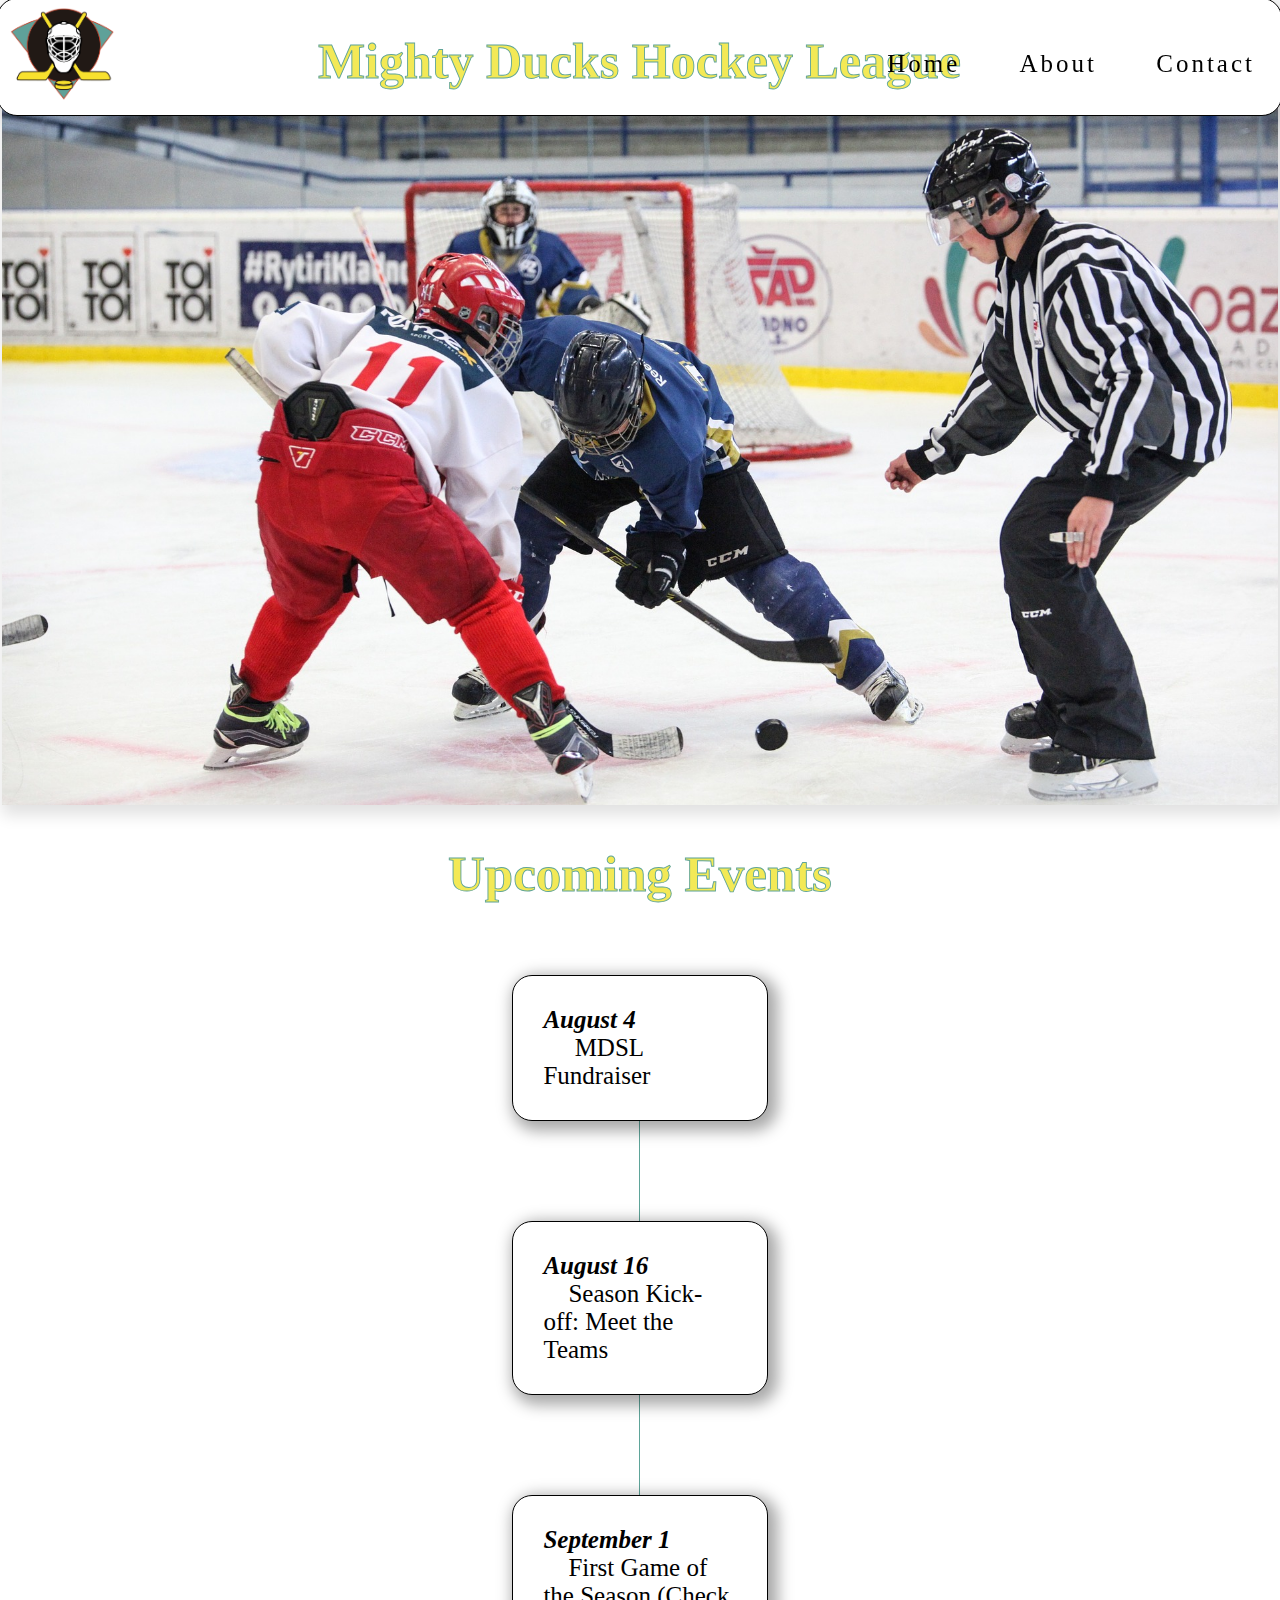
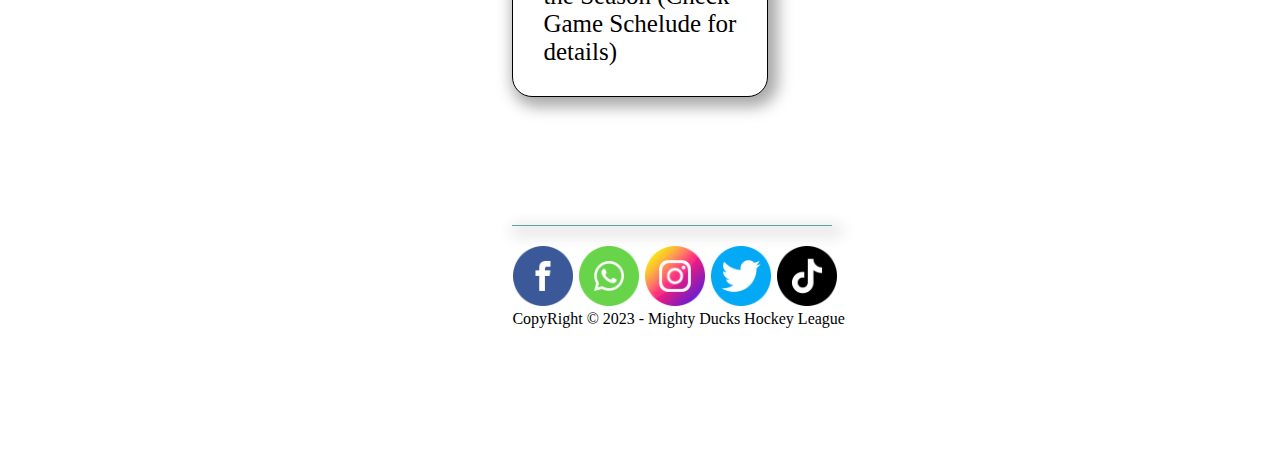
==== commit 3756d2a5: "Merge branch 'task2'" ====
--- a/index.html
+++ b/index.html
@@ -5,7 +5,7 @@
     <meta http-equiv="X-UA-Compatible" content="IE=edge">
     <meta name="viewport" content="width=device-width, initial-scale=1.0">
     <title>Mighty Ducks Hockey League</title>
-    <link rel="shortcut icon" href="./assets/src/logo.png">
+    <link rel="shortcut icon" href="./src/logo.png">
     <!-- <link rel="stylesheet" href="./assets/styles/style_1.css"> -->
     <!-- <link rel="stylesheet" href="./assets/styles/style_2.css"> -->
     <link rel="stylesheet" href="./assets/styles/style_3.css">
@@ -20,10 +20,7 @@
     <div id="banner">
         <nav id="menu">
             <a class="pressed" href="#" >Home </a>
-            <a href="./game_info.html">Info </a>
-            <a href="./rules.html">Rules </a>
             <a href="./about.html">About </a>
-            <a href="./form.html">Sign In </a>
             <a href="./contact.html">Contact </a>
         </nav> 
     </div>
@@ -50,7 +47,7 @@
         <article>
             <div class="contenido">
             <h4><i>September 1</i> </h4>
-            <p>&emsp;First Game of the Season <a href="./game_info.html">(Check Game Schelude for details)</a></p>
+            <p>&emsp;First Game of the Season (Check Game Schelude for details)</p>
             </div>
         </article>
     </main>
--- a/assets/styles/style_3.css
+++ b/assets/styles/style_3.css
@@ -1,67 +1,64 @@
-:root{
-    --white: #ffffff;
-    --yellow: #f3e956;
-    --green: #5fa499;
-    --salmon: #c45642;
-}
-
 * {
-    border: none;
 	margin: 0;
-	/* padding: 0; */
-	/* list-style: none; */
+	padding: 0;
+	list-style: none;
 	text-decoration: none;
+	border: none;
 	outline: none;
     
 }
 
 #logo{
+    background-image: url(../src/logo_blank.png);
+    background-size: cover;
+    margin: 50px 10% 0px 10px;
+    width: 100px;
+    height: 100px;
+    padding: 2px;
+    background-color: rgb(255, 255, 255);
     position:fixed;
     top: -50px;
     left: -0px;
-    margin: 50px 10% 0px 10px;
-    width: 75px;
-    height: 75px;
-    padding: 2px;
-    border-radius: 20px 20px 20px 20px ;
-    background-image: url(../src/logo_blank.png);
-    background-size: cover;
-}
+    border-radius: 20px 20px 20px 20px ;
+}
+
+
+
 header{
+    height: 100px;
+    width: 99%;
+    color: rgb(0, 0, 0);
+    background-color: rgb(255, 255, 255); 
+    background-size:cover;
+    text-align: center;
     position: fixed;
-    right:-9px;
+    right: -10px;
     top: -10px;
-    height: 65px;
-    width: 99%;
     padding: 8px;
     margin: 8px;
-    border:1px solid black;
-    opacity: 0.75;
-    color: rgb(0, 0, 0);
-    background-color: var(--white); 
-    background-size:cover;
-    text-align: center;
-    box-shadow: 5px 5px 15px 5px rgba(0,0,0,0.12);
+    border-radius: 20px 20px 20px 20px ;
+    border:1px solid black;
+    -webkit-box-shadow: 5px 5px 15px 5px rgba(0,0,0,0.12); 
+box-shadow: 5px 5px 15px 5px rgba(0,0,0,0.12);
 }
 h1{
-    font-size: 3rem;
-    color: var(--yellow);
-    -webkit-text-stroke: var(--green) .9px;
+    padding-top: 25px;
+    font-size: 50px;
+    color: rgb(243, 233, 86);
+    -webkit-text-stroke: rgb(95, 164, 153) .9px;
 }
 img{
     max-width: 100%;
     border-radius: 0px 0px 25px 25px ;
 }
-/*//////////////////BANNERS////////////////////*/
-#banner,#banner2, #banner3,#banner4,#banner5 {
-    margin-left: 1%;
-    margin-right: 1%;
-    margin-top: 4.5%;
+#banner,#banner2, #banner3 {
     max-width: 100%;
-    height: 500px;
+    height: 700px;
     background-position: 0px 30%; 
     background-size:cover;
-    box-shadow: 5px 5px 15px 5px rgba(0,0,0,0.12);
+    margin-top: 105px;
+    -webkit-box-shadow: 5px 5px 15px 5px rgba(0,0,0,0.12); 
+box-shadow: 5px 5px 15px 5px rgba(0,0,0,0.12);
 }
 #banner{
     background-image: url(../src/design1_image1.jpg);
@@ -72,62 +69,61 @@
 #banner3{
     background-image: url(../src/img3.jpg);
 }
-#banner4{
-    background-image: url(../src/img1.jpg);
-}
-#banner5{
-    background-image: url(../src/img2.jpg);
-}
 div>nav#menu{
     position: fixed;
-    display: flex;
-    right: 0px;
-    top: 0px;
-}
-/*////////////////MENU SUPERIOR//////////////////////*/
-#menu>a{
+    right: 25px;
+    top: 50px;
+    justify-content: space-evenly;
+}
+
+a{
     color: black;
-    font-size: 1.5rem;
-    padding: 0px 10px;
-    display: inline-block;
-    position:relative;
-    
-}
-#menu>a:after{
+    display: absolute;
+    font-size: 25px;
+    margin-left: 50px;
+    letter-spacing: 3px;
+    justify-content: space-evenly;
+    display:inline;
+
+}
+a:after{
     content: "";
     position: absolute;
     top: 25px;
-    left:0;
     height: 2px;
-    width: 100%;
-    background: var(--green);
-    transform-origin: bottom right;
+    width: 6%;
+    background: rgb(95, 164, 153);
+    transform-origin: 35px;
     transform:scalex(0);
     transition: transform 0.2s ease-in-out;
 }
-#menu>a:hover:after{
-    transform-origin: bottom left;
-    transform:scalex(1);
-}
-
-/*/////////////////TITLE/////////////////////*/
+a:hover:after{
+    
+    transform-origin: 35px;
+    transform:scalex(4);
+}
+
+
 #titulo{
     margin-top: 40px;
     height: 30px;
+    font-size: 34px;
+    color: rgb(243, 233, 86);
+    -webkit-text-stroke: rgb(95, 164, 153) .9px;
+    background-color: rgb(255, 255, 255); 
+    background-size:cover;
     text-align: center;
-    font-size: 1.5rem;
-    color: rgb(243, 233, 86);
-    -webkit-text-stroke: var(--green) .9px;
-    background-color: rgb(255, 255, 255); 
-    background-size:cover;
-}
-/*/////////////////HOME/////////////////////*/
+    
+
+}
+/*css usado en index*/
 .contenido{
+    font-size: 25px;
+    margin-top: 100px;
+    border-radius: 20px 20px 20px 20px ;
+    border:1px solid black;
     margin: 100px 40% 100px 40%;
     padding: 30px 30px 30px 30px;
-    font-size: 25px;
-    border-radius: 20px 20px 20px 20px ;
-    border:1px solid black;
     background-color: rgb(255, 255, 255); 
     -webkit-box-shadow: 5px 5px 15px 5px rgba(0,0,0,0.34); 
     box-shadow: 5px 5px 15px 5px rgba(0,0,0,0.34);
@@ -138,205 +134,96 @@
     background-color: rgb(255, 255, 255); 
 }
 
-/*//////////////GAME INFORMATION////////////////////////*/
-table.game__table {
-    border: 1px solid #F3E956;
-    background-color: #EEEEEE;
-    text-align: left;
-    border-collapse: collapse;
-    
-}
-table.game__table td, table.game__table th {
-    border: 1px solid #AAAAAA;
-    padding: 3px 2px;
-}
-iframe{
-    display: none;
-}
-.Location{
-    color: blue;
-}
-.Location:hover>iframe{
-    display: block;
-    position: absolute;
-    right: 12.65%;
-    bottom:-12%;
-    height: 29%;
-    outline: 1px solid black;
-
-}
-table.game__table thead {
-    background: #5FA499;
-    background: linear-gradient(to top, #87bbb2 0%, #6fada3 66%, #5FA499 100%);
-    border-bottom: 2px solid #444444;
-}
-#cuerpo_info{
-    display: flex;
-    flex-direction: column;
-    padding: 20px;
-    margin-left: 30%;
-    margin-right: 30%;
-}
-#info>div>h4, #info>div>p{
-    display: inline;
-}
-#info>div{
-    margin-top: 10px;
-}
-article>ul{
-    list-style-type:circle;
-}
-/*/////////////RULES/////////////////////////*/
-#cuerpo_rules{
-    display: flex;
-    flex-direction: column;
-    padding: 20px;
-    margin: 0 30% 0;
-}
-#cuerpo_rules>article{
-    margin-top: 30px;
-}
-#cuerpo_rules>article>p, #cuerpo_rules>article>ol>li>h3{
-    margin-top: 15px;
-}
-
-#cuerpo_rules>article>ol>li{
-    margin-top: 15px;
-}
-/*//////////////////////////////////////*/
+
 body{
     margin: 2px 2px 10% 2px;
 }   
 
 main>#lineaVertical{
+    
     float:right;
     position: absolute;   
     right:50%;
-    top: 82%;
+    top: 110%;
+    background-color: rgb(95, 164, 153);
     height: 700px;
     width: 1px;
-    background-color: var(--green);
     z-index: -1;
 }
-/*/////////////ABOUT/////////////////////////*/
+
+
+
+/*css para about*/
 #about{
-    display: flex;
-    align-items: center;
-    flex-direction: column;
-    justify-content: center;
-    justify-items: center;
+    margin-top: 60px;
 }
 #about>article{
+    /* overflow: hidden; */
+    font-size: 25px;
+    width: 100%;
+    margin-left: 20%;
     margin-top: 50px;
     width:60% ;
-    font-size: 25px;
+    justify-content: center;
     border-radius: 20px 20px 20px 20px ;
 }
 #about>article>h4{
-    display: flex;
-    position: relative;
-    left: 50%;
-    top: 25px;
+    position:relative;
+    right: -350px;
+    width:200px;
+    text-align: center;
+    background-color: rgb(255, 255, 255); 
+    -webkit-box-shadow: 5px 5px 15px 5px rgba(0,0,0,0.34); 
+    box-shadow: 5px 5px 15px 5px rgba(0,0,0,0.34);
+    border-radius: 20px 20px 20px 20px ;
+    border:1px solid black;
     padding: 1%;
-    transform: translate(-50%,-50%);
-    width: fit-content;
-    background-color: rgb(255, 255, 255); 
-    border-radius: 20px 20px 20px 20px ;
-    border:1px solid black;
-    box-shadow: 3px 3px 15px 2px rgba(0,0,0,0.34);
 }
 #about>article>p{
     display: none;
 }
-#about>article>h4:hover + p, #about>article>p:hover{
-    display: inline-block;
+#about>article>h4:hover + p{
+    display: block;
+    margin-top: 20px;
+    -webkit-box-shadow: 5px 5px 15px 5px rgba(0,0,0,0.34); 
+    box-shadow: 5px 5px 15px 5px rgba(0,0,0,0.34);
+    border-radius: 20px 20px 20px 20px ;
+    border:1px solid black;
     padding: 1%;
-    margin-top: 0px;
-    font-size: large;
-    box-shadow: 5px 5px 15px 0px rgba(0,0,0,0.34);
-    background-color: #ffffff;
-    border-radius: 20px 20px 20px 20px ;
-    border:1px solid black;
-}
-
-/*/////////////// FORMULARIO///////////////////////*/
-#cuerpo_form{
-    width: 42%;
-    margin: 20px 29%;
-    outline: 1px solid black;
-}
-fieldset{
-    margin-top: 20px;
-}
-legend{
-    font-weight:bold;
-}
-label{
-    margin-top: 5px;
-    margin-right: 20px;
-}
-input{
-    border-bottom: 0.5px solid black;
-}
-#sign>label{
-    margin-top: 20px;
-}
-.container{
-    display: flex;
-    flex-wrap: wrap;
-    justify-content: space-between;
-    margin: auto;
-}
-.item{
-    display: flex;
-    width: 45%;
-    justify-content: left;
-    align-items: center;
-}
-fieldset>div{
-    margin-bottom: 10px;
-}
-fieldset#sign>label{
-        display: block;
-}
-form>input{
-    float: right;
-    margin-right: 50px;
-    position: relative;
-    bottom: 20px;
-}
-/*/////////////CONTACTO/////////////////////////*/
+}
+
+
+
+
+
+
+/*css para contact*/
 #contact>p{
     font-size: medium;
 }
 
 #letter{
-    position: relative;
-    top: -35px;
-    right: -280px;
+    background-image: url(../icons/letter.png);
+    background-size:cover;
     width: 40px;
     height: 40px;
-    background-image: url(../icons/letter.png);
-    background-size:cover;
-}
+    position: relative;
+    top: -55px;
+    right: -120px;
+}
+
 #contact:hover #letter{
     background-image: url(../icons/letter2.png);
-    top: -45px;
-    right: -280px;
-}
-#contact{
+    top: -65px;
+    right: -120px;
+}
+
+footer, #contact{
     height: 10%;
     width: 100%;
     margin-left: 40%;
-    margin-top: 3%;
-}
-/*/////////////FOOTER/////////////////////////*/
-footer{
-    display: flex;
-    flex-direction: column;
+    margin-top: 10%;
     justify-content: center;
-    justify-items: center;
-    align-items: center;
 }
 footer>ul>li>img{
     width: 60px;
@@ -346,18 +233,16 @@
     transform: scale(1.2);
     transition: transform 0.2s ease-in-out;
 }
-footer>ul{
-    padding: 0;
-    display: flex;
-    margin-bottom: 20px;
-    list-style-type:none;
+footer>ul>li{
+    display: inline;
+    
 }
 #divfooter{
     content: "";
     margin-bottom: 20px;
-    margin-top: 20px;
     width: 320px;
     height: 1px;
-    background: var(--green);
+    background: rgb(95, 164, 153);
+    -webkit-box-shadow: 5px 5px 15px 5px rgba(0,0,0,0.12); 
     box-shadow: 5px 5px 15px 5px rgba(0,0,0,0.12);
-}
+}